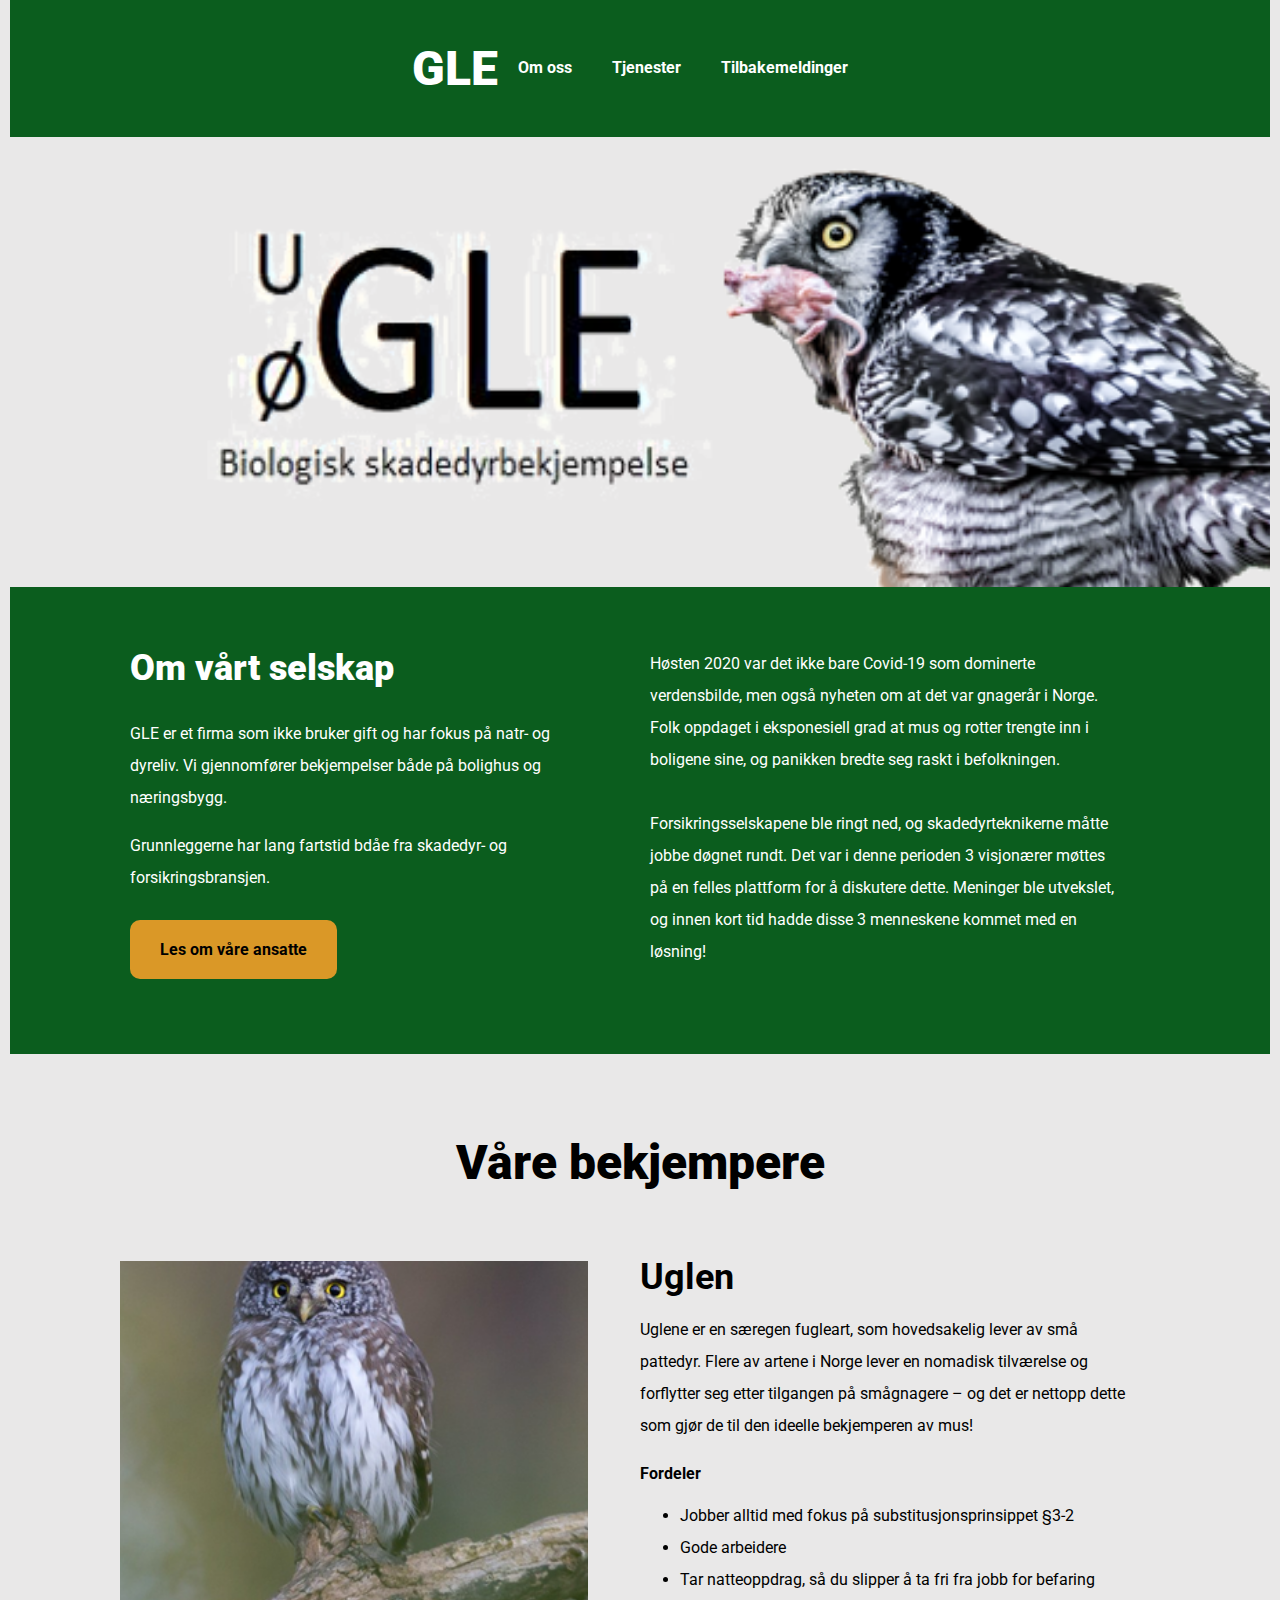
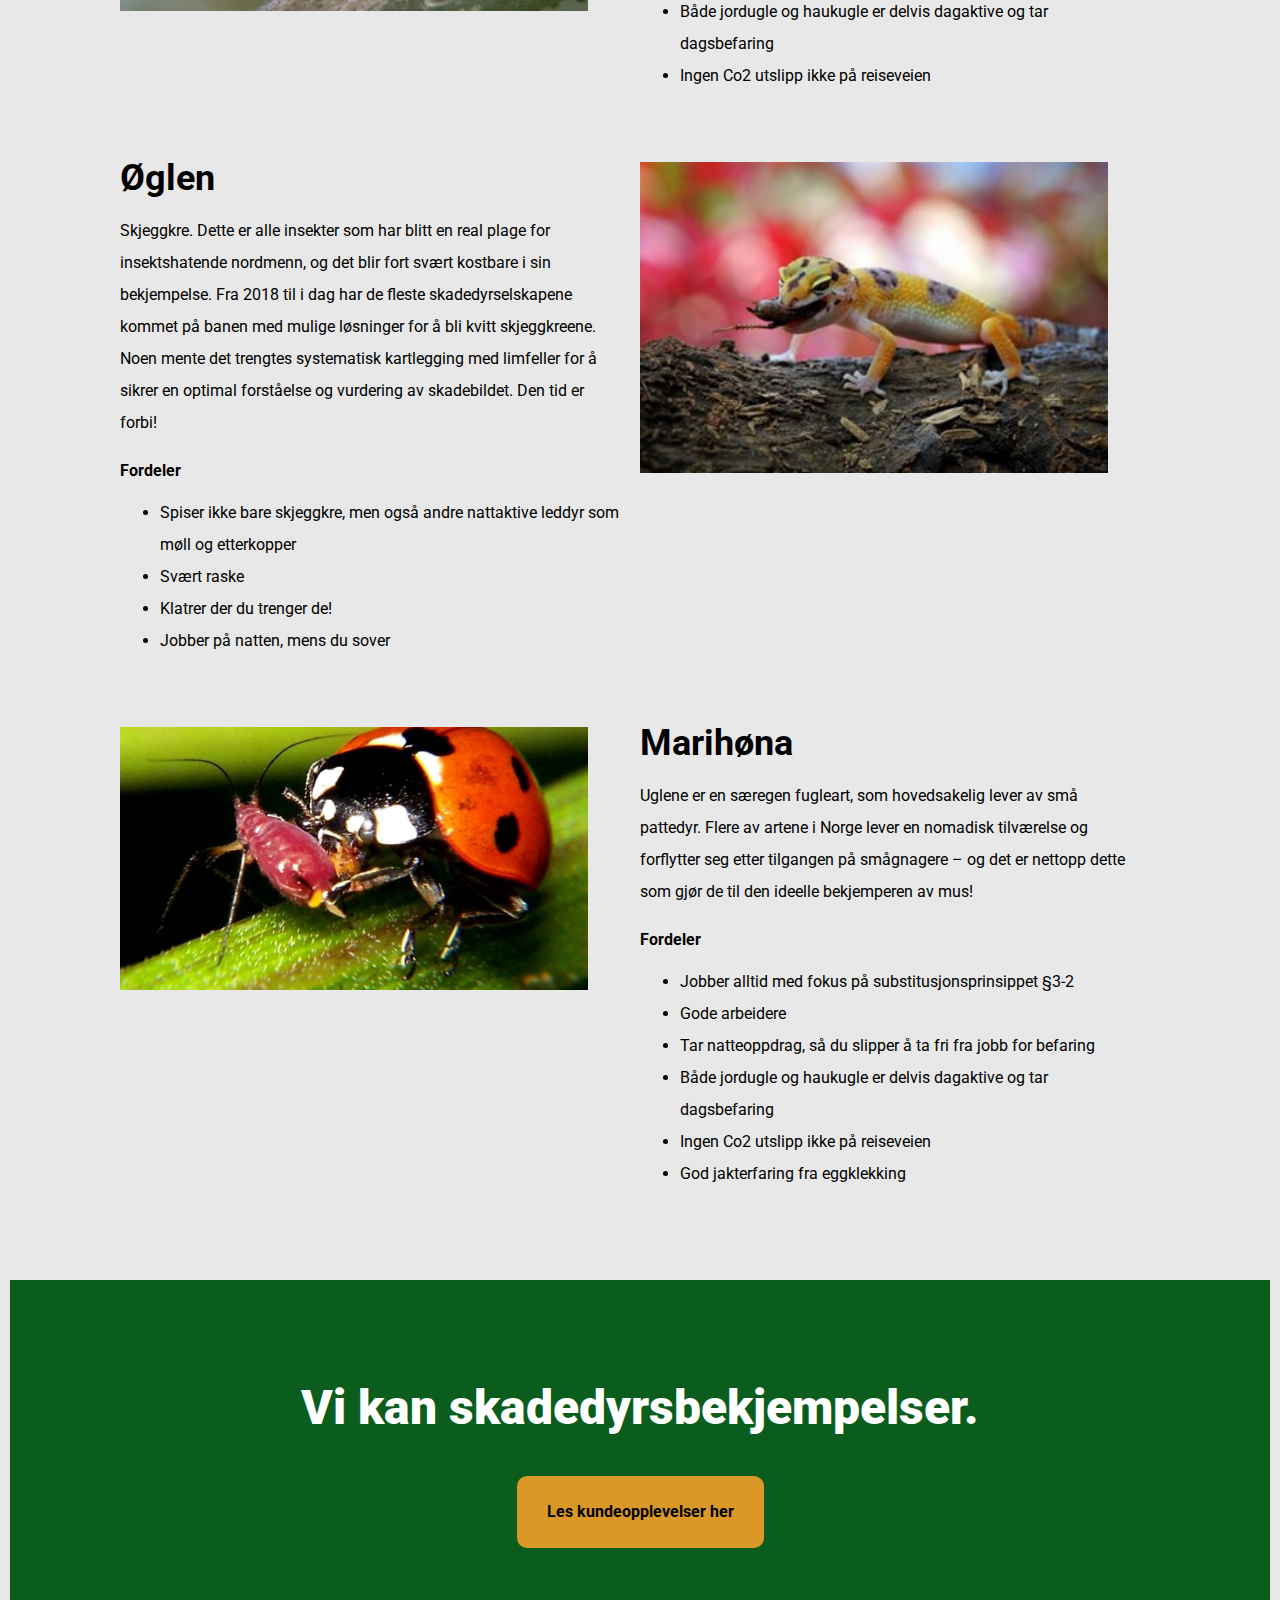
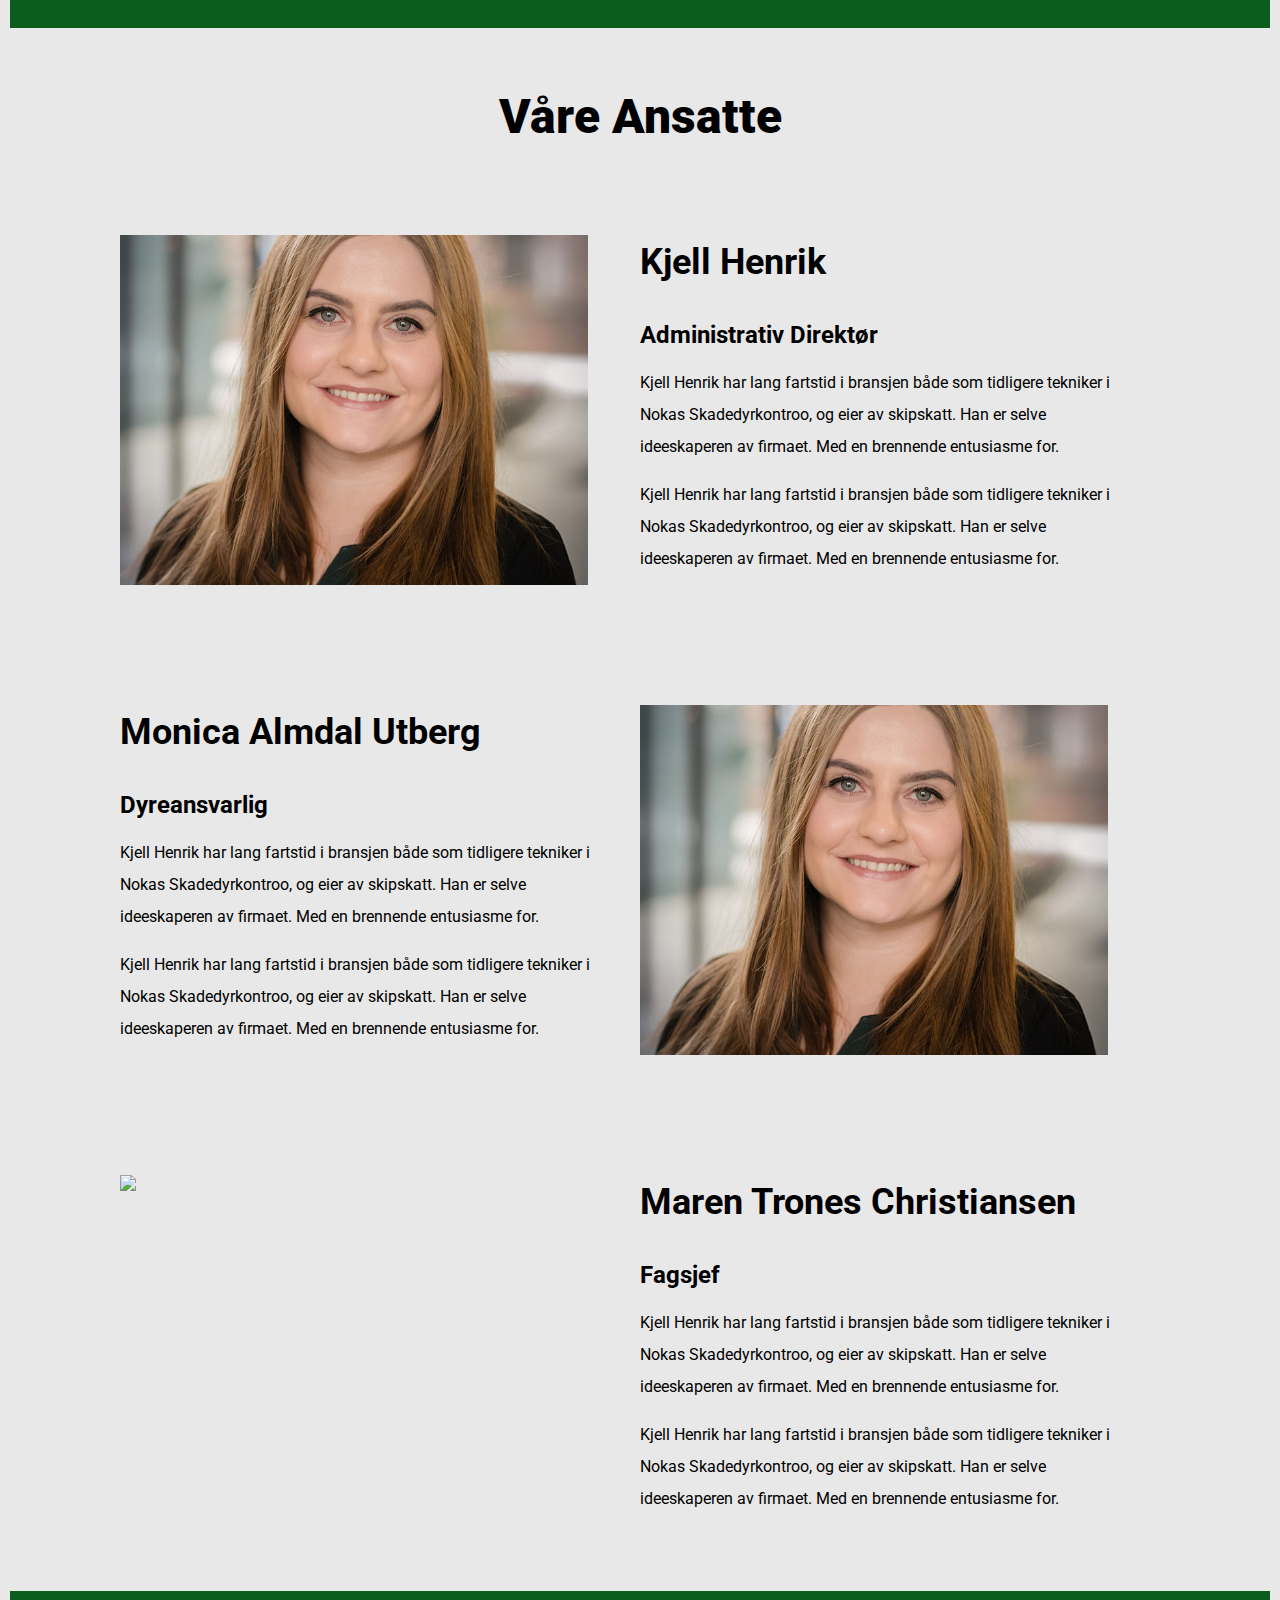
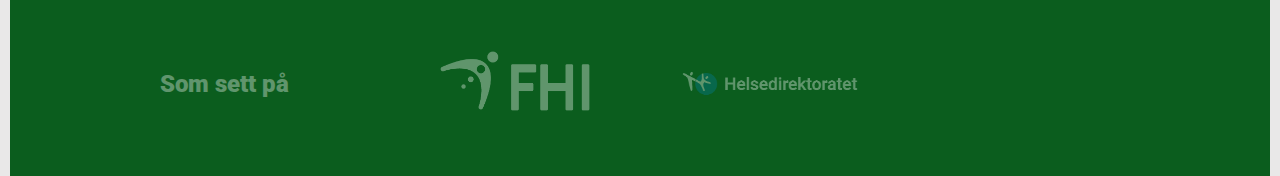
==== index.html @ a8086c76 "Initial commit" ====
<!DOCTYPE html>
<html lang="en">
  <head>
    <meta charset="UTF-8" />
    <meta name="viewport" content="width=device-width, initial-scale=1.0" />
    <link rel="preconnect" href="https://fonts.gstatic.com" />
    <link
      href="https://fonts.googleapis.com/css2?family=Roboto:wght@400;700;900&display=swap"
      rel="stylesheet"
    />
    <link rel="stylesheet" type="text/css" href="style.css" />
    <title>ØEgle</title>
  </head>
  <body>
    <!--
          =====
          navbar
          =====
      -->
    <nav>
      <div class="nav__container">
        <h2>GLE</h2>
        <div class="nav__links">
          <a href="index.html#selskapet">Om oss</a>
          <a href="index.html#bekjempere">Tjenester</a>
          <a href="tilbakemeldinger.html">Tilbakemeldinger</a>
        </div>
      </div>
    </nav>
    <main>
      <!--
          =====
          hero section
          =====
      -->
      <section id="hero"></section>
      <!--
          =====
          Om selskapet
          =====
      -->
      <section id="selskapet">
        <div class="selskapet__container">
          <div class="selskapet__left__col">
            <h2>Om vårt selskap</h2>
            <p>
              GLE er et firma som ikke bruker gift og har fokus på natr- og
              dyreliv. Vi gjennomfører bekjempelser både på bolighus og
              næringsbygg.
            </p>

            <p>
              Grunnleggerne har lang fartstid bdåe fra skadedyr- og
              forsikringsbransjen.
            </p>
            <a href="index.html#ansatte">Les om våre ansatte</a>
          </div>
          <div class="selskapet__right__col">
            <p>
              Høsten 2020 var det ikke bare Covid-19 som dominerte verdensbilde,
              men også nyheten om at det var gnagerår i Norge. Folk oppdaget i
              eksponesiell grad at mus og rotter trengte inn i boligene sine, og
              panikken bredte seg raskt i befolkningen.
            </p>
            <p>
              Forsikringsselskapene ble ringt ned, og skadedyrteknikerne måtte
              jobbe døgnet rundt. Det var i denne perioden 3 visjonærer møttes
              på en felles plattform for å diskutere dette. Meninger ble
              utvekslet, og innen kort tid hadde disse 3 menneskene kommet med
              en løsning!
            </p>
          </div>
        </div>
      </section>

      <!--
          =====
          bekjempere
          =====
      -->
      <section id="bekjempere">
        <h2>Våre bekjempere</h2>
        <!--uglen-->
        <div class="container">
          <div class="bilde bilde__left">
            <img src="images/Bilde1.png" alt="Majestetisk ugle" />
          </div>
          <div class="dyr__tekst">
            <h3>Uglen</h3>
            <p>
              Uglene er en særegen fugleart, som hovedsakelig lever av små
              pattedyr. Flere av artene i Norge lever en nomadisk tilværelse og
              forflytter seg etter tilgangen på smågnagere – og det er nettopp
              dette som gjør de til den ideelle bekjemperen av mus!
            </p>
            <h4>Fordeler</h4>
            <ul>
              <li>Jobber alltid med fokus på substitusjonsprinsippet §3-2</li>
              <li>Gode arbeidere</li>
              <li>
                Tar natteoppdrag, så du slipper å ta fri fra jobb for befaring
              </li>
              <li>
                Både jordugle og haukugle er delvis dagaktive og tar
                dagsbefaring
              </li>
              <li>Ingen Co2 utslipp ikke på reiseveien</li>
            </ul>
          </div>
        </div>

        <!--Øglen-->
        <div class="container">
          <div class="dyr__tekst">
            <h3>Øglen</h3>
            <p>
              Skjeggkre. Dette er alle insekter som har blitt en real plage for
              insektshatende nordmenn, og det blir fort svært kostbare i sin
              bekjempelse. Fra 2018 til i dag har de fleste skadedyrselskapene
              kommet på banen med mulige løsninger for å bli kvitt skjeggkreene.
              Noen mente det trengtes systematisk kartlegging med limfeller for
              å sikrer en optimal forståelse og vurdering av skadebildet. Den
              tid er forbi!
            </p>
            <h4>Fordeler</h4>
            <ul>
              <li>
                Spiser ikke bare skjeggkre, men også andre nattaktive leddyr som
                møll og etterkopper
              </li>
              <li>Svært raske</li>
              <li>Klatrer der du trenger de!</li>
              <li>Jobber på natten, mens du sover</li>
            </ul>
          </div>
          <div class="bilde">
            <img src="images/Bilde2.jpg" alt="En vakker øgle" />
          </div>
        </div>

        <!--Marihøna-->
        <div class="container">
          <div class="bilde">
            <img
              src="images/b925ae8dca65d00943fded85464ad117.jpg"
              alt="En grotesk marihøne"
            />
          </div>
          <div class="dyr__tekst">
            <h3>Marihøna</h3>
            <p>
              Uglene er en særegen fugleart, som hovedsakelig lever av små
              pattedyr. Flere av artene i Norge lever en nomadisk tilværelse og
              forflytter seg etter tilgangen på smågnagere – og det er nettopp
              dette som gjør de til den ideelle bekjemperen av mus!
            </p>
            <h4>Fordeler</h4>
            <ul>
              <li>Jobber alltid med fokus på substitusjonsprinsippet §3-2</li>
              <li>Gode arbeidere</li>
              <li>
                Tar natteoppdrag, så du slipper å ta fri fra jobb for befaring
              </li>
              <li>
                Både jordugle og haukugle er delvis dagaktive og tar
                dagsbefaring
              </li>
              <li>Ingen Co2 utslipp ikke på reiseveien</li>
              <li>God jakterfaring fra eggklekking</li>
            </ul>
          </div>
        </div>
      </section>

      <!--Kundeopplevelser CTA-->

      <section id="CTA">
        <div class="CTA__content">
          <h2>Vi kan skadedyrsbekjempelser.</h2>
          <a href="">Les kundeopplevelser her</a>
        </div>
      </section>

      <!--Ansatte-->

      <!--Kjell Henrik-->
      <section id="ansatte">
        <h2 class="">Våre Ansatte</h2>
        <div class="container">
          <div class="bilde">
            <img src="images/Monica_Hussopp_portrett_034_20180205.jpg" alt"Ikke
            et bilde av Henrik">
          </div>
          <div class="ansatte__tekst">
            <h3>Kjell Henrik</h3>
            <h4>Administrativ Direktør</h4>
            <p>
              Kjell Henrik har lang fartstid i bransjen både som tidligere
              tekniker i Nokas Skadedyrkontroo, og eier av skipskatt. Han er
              selve ideeskaperen av firmaet. Med en brennende entusiasme for.
            </p>
            <p>
              Kjell Henrik har lang fartstid i bransjen både som tidligere
              tekniker i Nokas Skadedyrkontroo, og eier av skipskatt. Han er
              selve ideeskaperen av firmaet. Med en brennende entusiasme for.
            </p>
          </div>
        </div>

        <!--Monica-->
        <div class="container">
          <div class="ansatte__tekst">
            <h3>Monica Almdal Utberg</h3>
            <h4>Dyreansvarlig</h4>
            <p>
              Kjell Henrik har lang fartstid i bransjen både som tidligere
              tekniker i Nokas Skadedyrkontroo, og eier av skipskatt. Han er
              selve ideeskaperen av firmaet. Med en brennende entusiasme for.
            </p>
            <p>
              Kjell Henrik har lang fartstid i bransjen både som tidligere
              tekniker i Nokas Skadedyrkontroo, og eier av skipskatt. Han er
              selve ideeskaperen av firmaet. Med en brennende entusiasme for.
            </p>
          </div>
          <div class="bilde">
            <img src="images/Monica_Hussopp_portrett_034_20180205.jpg"
            alt"Monica Aldal Utberg portrettbilde">
          </div>
        </div>

        <!--Maren-->
        <div class="container">
          <div class="bilde">
            <img src="images/DSC06448.JPG" alt"En vakker ung dame">
          </div>
          <div class="ansatte__tekst">
            <h3>Maren Trones Christiansen</h3>
            <h4>Fagsjef</h4>
            <p>
              Kjell Henrik har lang fartstid i bransjen både som tidligere
              tekniker i Nokas Skadedyrkontroo, og eier av skipskatt. Han er
              selve ideeskaperen av firmaet. Med en brennende entusiasme for.
            </p>
            <p>
              Kjell Henrik har lang fartstid i bransjen både som tidligere
              tekniker i Nokas Skadedyrkontroo, og eier av skipskatt. Han er
              selve ideeskaperen av firmaet. Med en brennende entusiasme for.
            </p>
          </div>
        </div>
      </section>

      <!--Som sett på section--->

      <section id="sett">
        <div class="sett__content">
          <p>Som sett på</p>
          <img src="images/fhi-white.png" alt="Hvit FHI logo" />
          <img
            src="images/helsedir-white.png"
            alt="Hvit Helsedirektoratet logo"
          />
        </div>
      </section>
    </main>
  </body>
</html>
---- style.css ----
@charset "UTF-8";
.container {
  display: -webkit-box;
  display: -ms-flexbox;
  display: flex;
}

.selskapet__left__col, .selskapet__right__col {
  -webkit-box-flex: 1;
      -ms-flex: 1;
          flex: 1;
}

.CTA__content, .selskapet__container, #bekjempere, #ansatte {
  max-width: 1040px;
  margin: 0 auto;
}

h2 {
  font-size: 4.8rem;
  font-weight: 900;
}

h3 {
  font-size: 3.6rem;
}

p, a, li, h4 {
  font-size: 1.6rem;
  line-height: 3.2rem;
}

h4 {
  font-weight: 700;
  margin: 0;
}

html {
  -webkit-box-sizing: border-box;
          box-sizing: border-box;
  font-size: 10px;
}

*, *:before, *:after {
  -webkit-box-sizing: inherit;
          box-sizing: inherit;
}

body {
  font-family: 'Roboto', sans-serif;
  margin: 0;
  padding: 0;
  background: #E9E8E8;
  padding: 0 1rem;
}

nav {
  background: #0B5D1E;
  display: -webkit-box;
  display: -ms-flexbox;
  display: flex;
}

.nav__container {
  display: -webkit-box;
  display: -ms-flexbox;
  display: flex;
  max-width: 1040px;
  margin: 0 auto;
}

.nav__container h2 {
  color: white;
}

.nav__links {
  display: -webkit-box;
  display: -ms-flexbox;
  display: flex;
  -webkit-box-align: center;
      -ms-flex-align: center;
          align-items: center;
  margin-left: auto;
}

.nav__links a {
  text-decoration: none;
  color: white;
  font-weight: 700;
  padding: 1rem 2rem;
  border-radius: 10px;
}

.nav__links a:hover, .nav__links a:focus {
  background-color: #DA9827;
  color: black;
  -webkit-transition: 0.3s;
  transition: 0.3s;
}

.ansatte__tekst {
  -webkit-box-flex: 1;
      -ms-flex: 1;
          flex: 1;
}

.ansatte__tekst h4 {
  font-size: 2.4rem;
}

.bilde img {
  max-height: 350px;
  widt: auto;
  -o-object-fit: contain;
     object-fit: contain;
}

#CTA {
  background: #0B5D1E;
  padding: 6rem 0 8rem;
}

.CTA__content {
  display: -webkit-box;
  display: -ms-flexbox;
  display: flex;
  -webkit-box-orient: vertical;
  -webkit-box-direction: normal;
      -ms-flex-direction: column;
          flex-direction: column;
  -webkit-box-align: center;
      -ms-flex-align: center;
          align-items: center;
}

.CTA__content h2 {
  color: white;
  text-align: center;
}

#sett {
  background: #0B5D1E;
  padding: 4rem 0;
}

.sett__content {
  display: -webkit-box;
  display: -ms-flexbox;
  display: flex;
  -webkit-box-pack: start;
      -ms-flex-pack: start;
          justify-content: flex-start;
  max-width: 1040px;
  margin: 0 auto;
}

.sett__content p {
  color: white;
  font-size: 2.4rem;
  font-weight: 900;
  display: -webkit-box;
  display: -ms-flexbox;
  display: flex;
  -webkit-box-pack: start;
      -ms-flex-pack: start;
          justify-content: flex-start;
  -webkit-box-align: center;
      -ms-flex-align: center;
          align-items: center;
}

.sett__content p, .sett__content img {
  height: auto;
  width: 200px;
  margin: 0 4rem;
  opacity: 0.35;
}

.sett__content img:nth-child(2) {
  height: 60px;
  width: auto;
  margin-top: 2rem;
}

#tilbakemeldinger {
  max-width: 1040px;
  margin: 0 auto;
}

#tilbakemeldinger h1 {
  font-size: 4.8rem;
  font-weight: 900;
  text-align: center;
}

.beholder {
  display: -webkit-box;
  display: -ms-flexbox;
  display: flex;
  -webkit-box-orient: vertical;
  -webkit-box-direction: normal;
      -ms-flex-direction: column;
          flex-direction: column;
}

.beholder img {
  width: 100%;
  height: auto;
}

.beholder span {
  color: #DA9827;
  font-style: italic;
  font-weight: 700;
}

.beholder p {
  font-size: 3.6rem;
  margin: 2rem 0 6rem;
  line-height: 4.8rem;
}

#hero {
  background-image: url("images/øgle.png");
  background-repeat: no-repeat;
  background-size: 1400px;
  background-position-y: -60px;
  background-position-x: 150px;
  height: 50vh;
}

main a {
  color: black;
  text-decoration: none;
  padding: 2rem 3rem;
  border-radius: 10px;
  font-weight: 700;
  background: #DA9827;
}

main a:hover, main a:focuswhite {
  background-color: white;
  -webkit-transition: 0.3s;
  transition: 0.3s;
}

#bekjempere {
  margin: 8rem auto;
}

#bekjempere h2 {
  margin: 0 0 4rem;
}

.container {
  margin: 1rem 0 3rem;
}

.bilde, .dyr__tekst {
  display: -webkit-box;
  display: -ms-flexbox;
  display: flex;
  -webkit-box-orient: vertical;
  -webkit-box-direction: normal;
      -ms-flex-direction: column;
          flex-direction: column;
  width: 50%;
  -webkit-box-pack: start;
      -ms-flex-pack: start;
          justify-content: flex-start;
  -webkit-box-align: start;
      -ms-flex-align: start;
          align-items: flex-start;
  margin: 3rem 0;
}

.dyr__tekst {
  display: -webkit-box;
  display: -ms-flexbox;
  display: flex;
  -webkit-box-align: start;
      -ms-flex-align: start;
          align-items: flex-start;
  margin: 0;
}

.dyr__tekst p, .dyr__tekst li {
  padding: 0 2rem 0 0;
}

.dyr__tekst h3 {
  padding: 0;
  margin: 2.5rem 0 0;
}

.bilde {
  -webkit-box-align: start;
      -ms-flex-align: start;
          align-items: flex-start;
}

.bilde img {
  width: 90%;
  -o-object-fit: cover;
     object-fit: cover;
}

#selskapet {
  background: #0B5D1E;
  padding: 2rem 0;
}

#selskapet h2, #selskapet p {
  color: white;
}

#selskapet a {
  margin: 2rem 0;
}

#selskapet p {
  padding: 0 4rem 0 0;
}

.selskapet__container {
  display: -webkit-box;
  display: -ms-flexbox;
  display: flex;
  padding: 1rem 0 5rem;
}

.selskapet__left__col {
  padding: 0 1rem;
}

.selskapet__left__col p:nth-child(3) {
  margin: 0 0 4rem;
}

.selskapet__left__col h2 {
  font-size: 3.6rem;
}

.selskapet__right__col {
  display: -webkit-box;
  display: -ms-flexbox;
  display: flex;
  -webkit-box-orient: vertical;
  -webkit-box-direction: normal;
      -ms-flex-direction: column;
          flex-direction: column;
  -webkit-box-pack: center;
      -ms-flex-pack: center;
          justify-content: center;
  margin: 1.5rem 0 0;
}

#bekjempere h2 {
  text-align: center;
}

#ansatte {
  margin: 6rem auto;
}

#ansatte h2 {
  text-align: center;
}

#ansatte .container {
  margin: 6rem 0;
}

.ansatte__tekst p {
  padding: 0 3rem 0 0;
}
/*# sourceMappingURL=style.css.map */
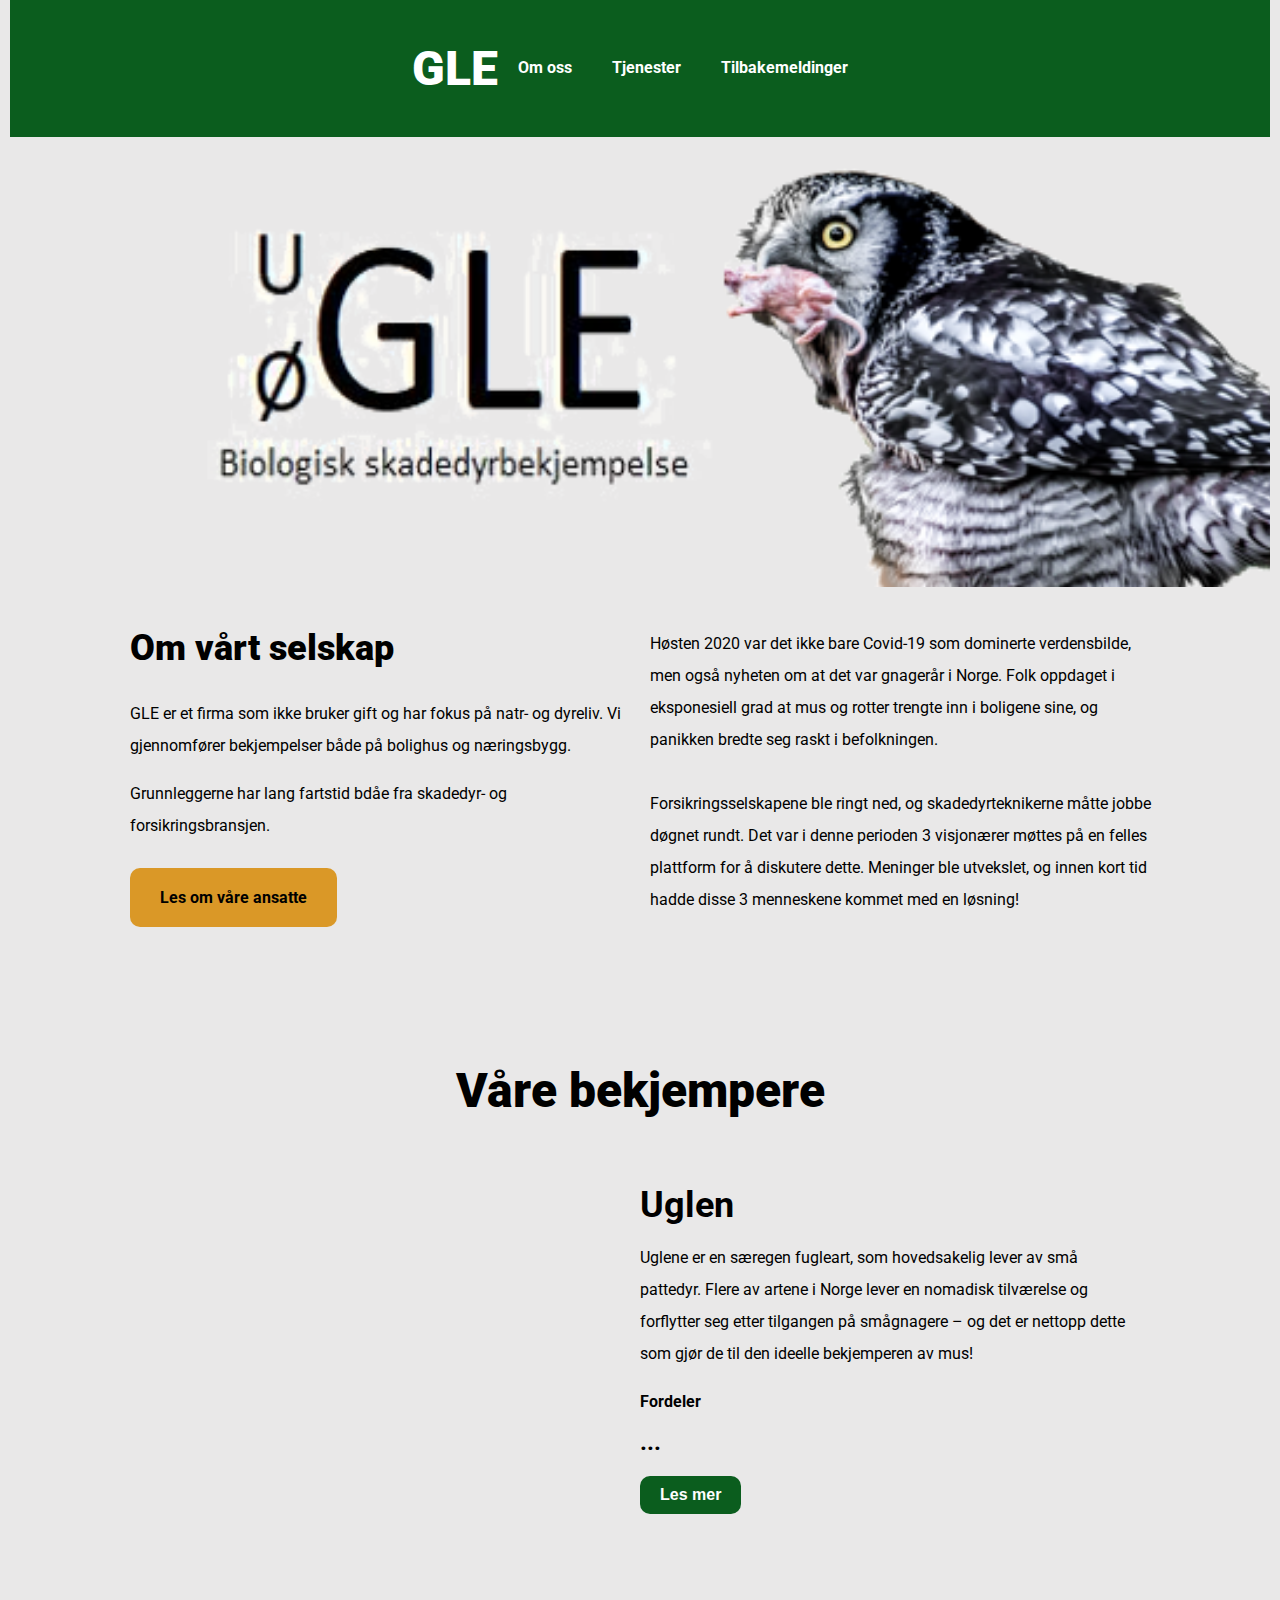
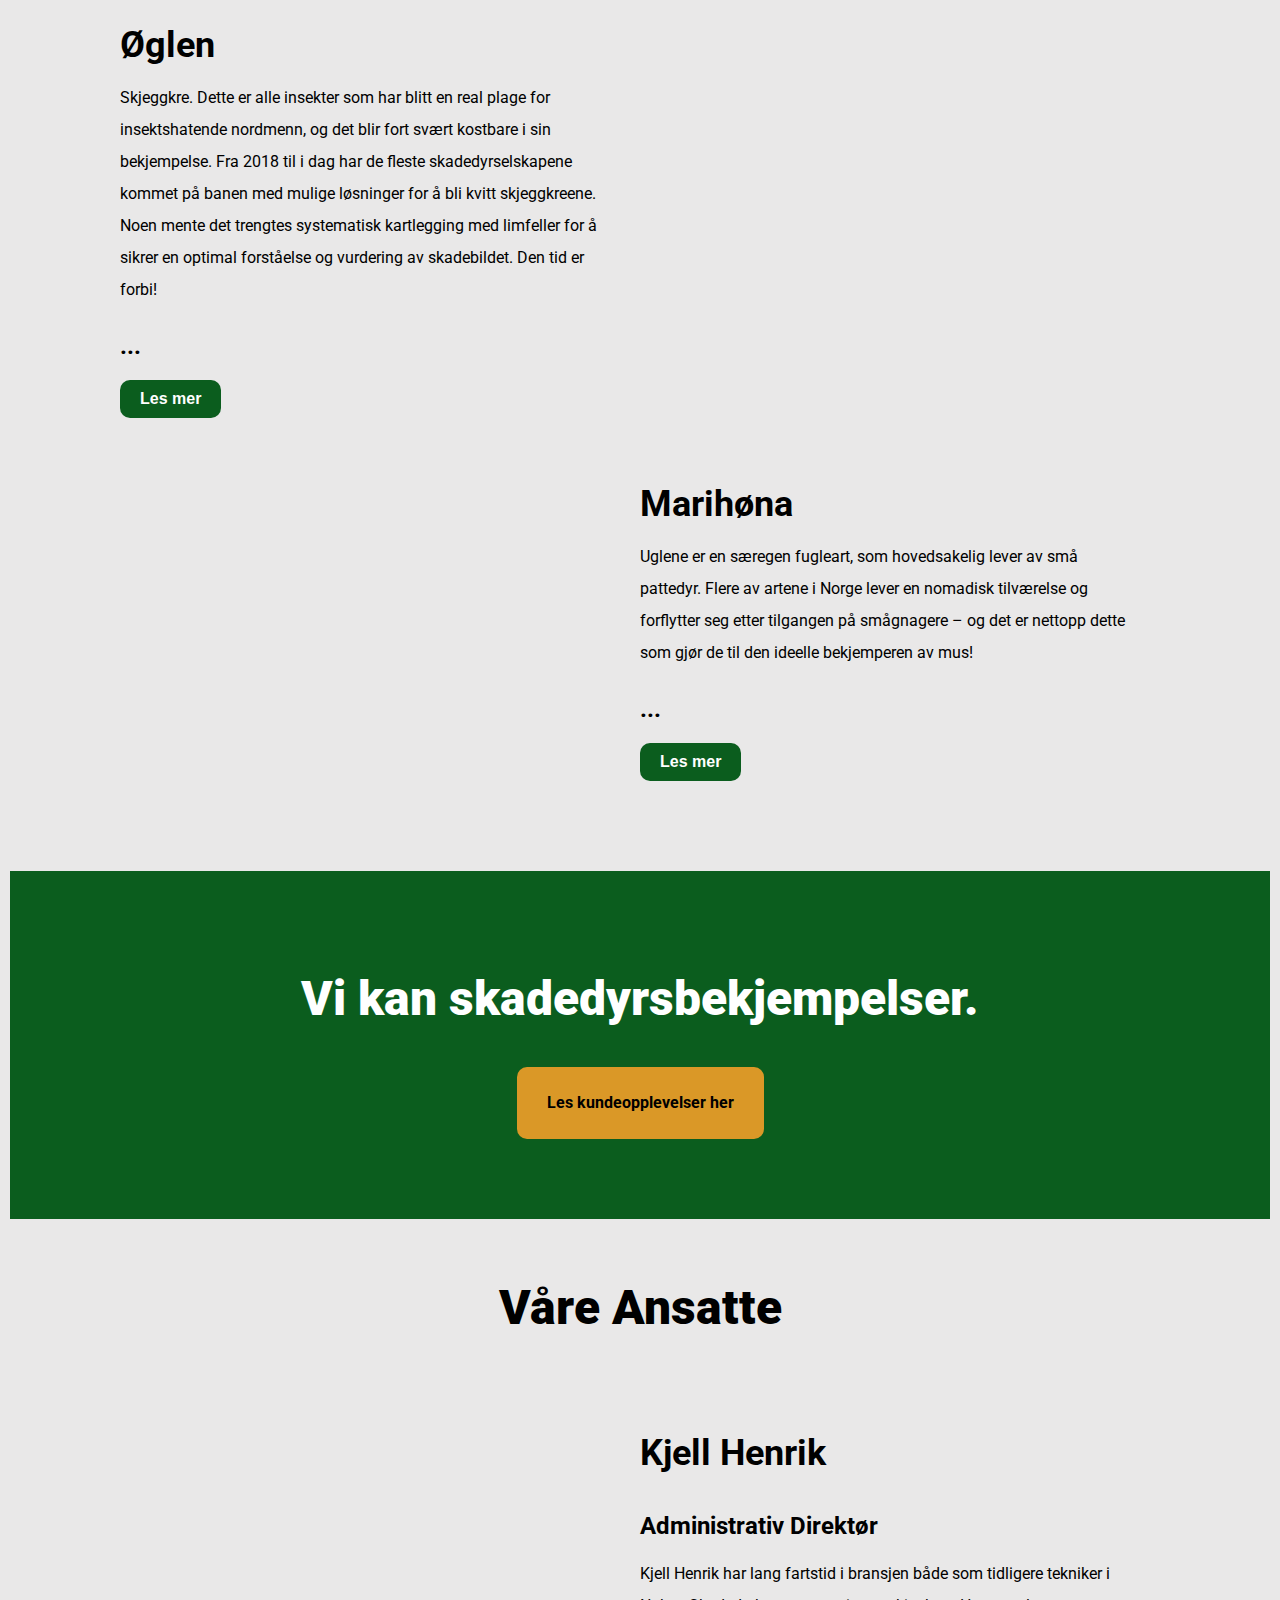
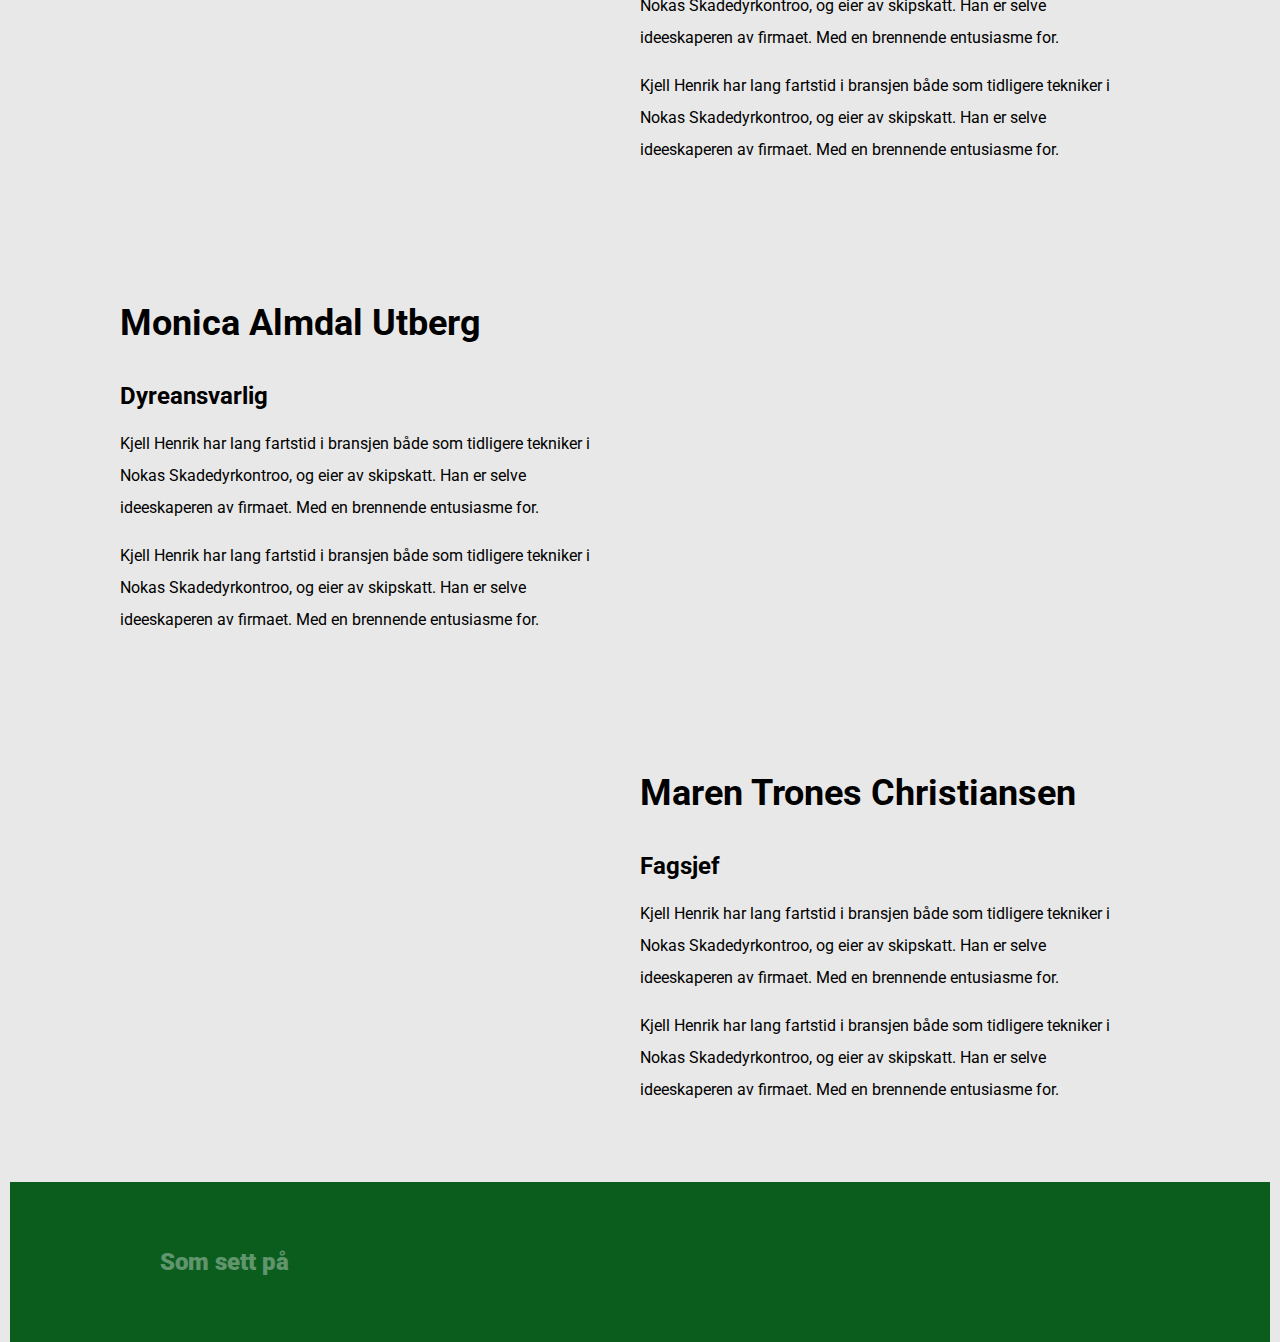
==== commit 43683b43: "Lagt til animasjoner til bilder når man scroller ned med Interaction Observer" ====
--- a/index.html
+++ b/index.html
@@ -9,6 +9,8 @@
       rel="stylesheet"
     />
     <link rel="stylesheet" type="text/css" href="style.css" />
+    <script type="text/javascript" src="app.js"></script>
+    <script src="intersection-observer.js" defer></script>
     <title>ØEgle</title>
   </head>
   <body>
@@ -39,9 +41,9 @@
           Om selskapet
           =====
       -->
-      <section id="selskapet">
+      <section class="selskapet">
         <div class="selskapet__container">
-          <div class="selskapet__left__col">
+          <div class="selskapet__left__col fade-in">
             <h2>Om vårt selskap</h2>
             <p>
               GLE er et firma som ikke bruker gift og har fokus på natr- og
@@ -55,7 +57,7 @@
             </p>
             <a href="index.html#ansatte">Les om våre ansatte</a>
           </div>
-          <div class="selskapet__right__col">
+          <div class="selskapet__right__col fade-in">
             <p>
               Høsten 2020 var det ikke bare Covid-19 som dominerte verdensbilde,
               men også nyheten om at det var gnagerår i Norge. Folk oppdaget i
@@ -83,9 +85,13 @@
         <!--uglen-->
         <div class="container">
           <div class="bilde bilde__left">
-            <img src="images/Bilde1.png" alt="Majestetisk ugle" />
-          </div>
-          <div class="dyr__tekst">
+            <img
+              src="images/Bilde1.png"
+              class="fade-in left slide"
+              alt="Majestetisk ugle"
+            />
+          </div>
+          <div class="dyr__tekst dyr__tekst--hover">
             <h3>Uglen</h3>
             <p>
               Uglene er en særegen fugleart, som hovedsakelig lever av små
@@ -94,18 +100,26 @@
               dette som gjør de til den ideelle bekjemperen av mus!
             </p>
             <h4>Fordeler</h4>
-            <ul>
-              <li>Jobber alltid med fokus på substitusjonsprinsippet §3-2</li>
-              <li>Gode arbeidere</li>
-              <li>
-                Tar natteoppdrag, så du slipper å ta fri fra jobb for befaring
-              </li>
-              <li>
-                Både jordugle og haukugle er delvis dagaktive og tar
-                dagsbefaring
-              </li>
-              <li>Ingen Co2 utslipp ikke på reiseveien</li>
-            </ul>
+            <span class="dyr__tekst__dots">...</span>
+            <span class="dyr__tekst__more">
+              <ul>
+                <li>Jobber alltid med fokus på substitusjonsprinsippet §3-2</li>
+                <li>Gode arbeidere</li>
+
+                <li>
+                  Tar natteoppdrag, så du slipper å ta fri fra jobb for befaring
+                </li>
+
+                <li>
+                  Både jordugle og haukugle er delvis dagaktive og tar
+                  dagsbefaring
+                </li>
+                <li>Ingen Co2 utslipp ikke på reiseveien</li>
+              </ul>
+            </span>
+            <button class="dyr__tekst__read" type="button" onclick="read()">
+              Les mer
+            </button>
           </div>
         </div>
 
@@ -122,26 +136,37 @@
               å sikrer en optimal forståelse og vurdering av skadebildet. Den
               tid er forbi!
             </p>
-            <h4>Fordeler</h4>
-            <ul>
-              <li>
-                Spiser ikke bare skjeggkre, men også andre nattaktive leddyr som
-                møll og etterkopper
-              </li>
-              <li>Svært raske</li>
-              <li>Klatrer der du trenger de!</li>
-              <li>Jobber på natten, mens du sover</li>
-            </ul>
-          </div>
-          <div class="bilde">
-            <img src="images/Bilde2.jpg" alt="En vakker øgle" />
+            <span class="dyr__tekst__dots">...</span>
+            <span class="dyr__tekst__more">
+              <h4>Fordeler</h4>
+              <ul>
+                <li>
+                  Spiser ikke bare skjeggkre, men også andre nattaktive leddyr
+                  som møll og etterkopper
+                </li>
+                <li>Svært raske</li>
+                <li>Klatrer der du trenger de!</li>
+                <li>Jobber på natten, mens du sover</li>
+              </ul>
+            </span>
+            <button class="dyr__tekst__read" type="button" onclick="readTo()">
+              Les mer
+            </button>
+          </div>
+          <div class="bilde bilde__right">
+            <img
+              class="fade-in right"
+              src="images/Bilde2.jpg"
+              alt="En vakker øgle"
+            />
           </div>
         </div>
 
         <!--Marihøna-->
         <div class="container">
-          <div class="bilde">
-            <img
+          <div class="bilde bilde__left">
+            <img
+              class="fade-in left"
               src="images/b925ae8dca65d00943fded85464ad117.jpg"
               alt="En grotesk marihøne"
             />
@@ -154,20 +179,26 @@
               forflytter seg etter tilgangen på smågnagere – og det er nettopp
               dette som gjør de til den ideelle bekjemperen av mus!
             </p>
-            <h4>Fordeler</h4>
-            <ul>
-              <li>Jobber alltid med fokus på substitusjonsprinsippet §3-2</li>
-              <li>Gode arbeidere</li>
-              <li>
-                Tar natteoppdrag, så du slipper å ta fri fra jobb for befaring
-              </li>
-              <li>
-                Både jordugle og haukugle er delvis dagaktive og tar
-                dagsbefaring
-              </li>
-              <li>Ingen Co2 utslipp ikke på reiseveien</li>
-              <li>God jakterfaring fra eggklekking</li>
-            </ul>
+            <span class="dyr__tekst__dots">...</span>
+            <span class="dyr__tekst__more">
+              <h4>Fordeler</h4>
+              <ul>
+                <li>Jobber alltid med fokus på substitusjonsprinsippet §3-2</li>
+                <li>Gode arbeidere</li>
+                <li>
+                  Tar natteoppdrag, så du slipper å ta fri fra jobb for befaring
+                </li>
+                <li>
+                  Både jordugle og haukugle er delvis dagaktive og tar
+                  dagsbefaring
+                </li>
+                <li>Ingen Co2 utslipp ikke på reiseveien</li>
+                <li>God jakterfaring fra eggklekking</li>
+              </ul>
+            </span>
+            <button class="dyr__tekst__read" type="button" onclick="readTre()">
+              Les mer
+            </button>
           </div>
         </div>
       </section>
@@ -187,9 +218,12 @@
       <section id="ansatte">
         <h2 class="">Våre Ansatte</h2>
         <div class="container">
-          <div class="bilde">
-            <img src="images/Monica_Hussopp_portrett_034_20180205.jpg" alt"Ikke
-            et bilde av Henrik">
+          <div class="bilde bilde__left">
+            <img
+              class="fade-in left"
+              src="images/Monica_Hussopp_portrett_034_20180205.jpg"
+              alt="Ikke et bilde av Henrik"
+            />
           </div>
           <div class="ansatte__tekst">
             <h3>Kjell Henrik</h3>
@@ -223,16 +257,23 @@
               selve ideeskaperen av firmaet. Med en brennende entusiasme for.
             </p>
           </div>
-          <div class="bilde">
-            <img src="images/Monica_Hussopp_portrett_034_20180205.jpg"
-            alt"Monica Aldal Utberg portrettbilde">
+          <div class="bilde bilde__right">
+            <img
+              class="fade-in right"
+              src="images/Monica_Hussopp_portrett_034_20180205.jpg"
+              alt="Monica Aldal Utberg portrettbilde"
+            />
           </div>
         </div>
 
         <!--Maren-->
         <div class="container">
-          <div class="bilde">
-            <img src="images/DSC06448.JPG" alt"En vakker ung dame">
+          <div class="bilde bilde__left">
+            <img
+              class="fade-in left slide-in"
+              src="images/DSC06448.JPG"
+              alt="En vakker ung dame"
+            />
           </div>
           <div class="ansatte__tekst">
             <h3>Maren Trones Christiansen</h3>
@@ -256,8 +297,9 @@
       <section id="sett">
         <div class="sett__content">
           <p>Som sett på</p>
-          <img src="images/fhi-white.png" alt="Hvit FHI logo" />
+          <img loading="lazy" src="images/fhi-white.png" alt="Hvit FHI logo" />
           <img
+            loading="lazy"
             src="images/helsedir-white.png"
             alt="Hvit Helsedirektoratet logo"
           />
--- a/style.css
+++ b/style.css
@@ -284,6 +284,36 @@
   margin: 0;
 }
 
+.dyr__tekst__more {
+  display: none;
+}
+
+.dyr__tekst__read {
+  background: #0B5D1E;
+  border: none;
+  font-weight: 900;
+  padding: 1rem 2rem;
+  margin: 1rem 0;
+  font-size: 1.6rem;
+  color: white;
+  border-radius: 10px;
+  -webkit-animation-name: slide;
+          animation-name: slide;
+}
+
+.dyr__tekst__read:hover {
+  background: #DA9827;
+  -webkit-transition: 0.3s ease-out;
+  transition: 0.3s ease-out;
+  cursor: pointer;
+}
+
+.dyr__tekst__dots {
+  font-size: 2.4rem;
+  font-weight: 700;
+  margin: 1rem 0;
+}
+
 .dyr__tekst p, .dyr__tekst li {
   padding: 0 2rem 0 0;
 }
@@ -303,6 +333,30 @@
   width: 90%;
   -o-object-fit: cover;
      object-fit: cover;
+}
+
+.left {
+  -webkit-transform: translateX(-5%);
+          transform: translateX(-5%);
+}
+
+.right {
+  -webkit-transform: translateX(5%);
+          transform: translateX(5%);
+}
+
+.left, .right {
+  -webkit-transition: opacity 0.4s ease-in, -webkit-transform 0.2s ease-in;
+  transition: opacity 0.4s ease-in, -webkit-transform 0.2s ease-in;
+  transition: opacity 0.4s ease-in, transform 0.2s ease-in;
+  transition: opacity 0.4s ease-in, transform 0.2s ease-in, -webkit-transform 0.2s ease-in;
+  opacity: 0;
+}
+
+.left.appear, .right.appear {
+  -webkit-transform: translateX(0%);
+          transform: translateX(0%);
+  opacity: 1;
 }
 
 #selskapet {
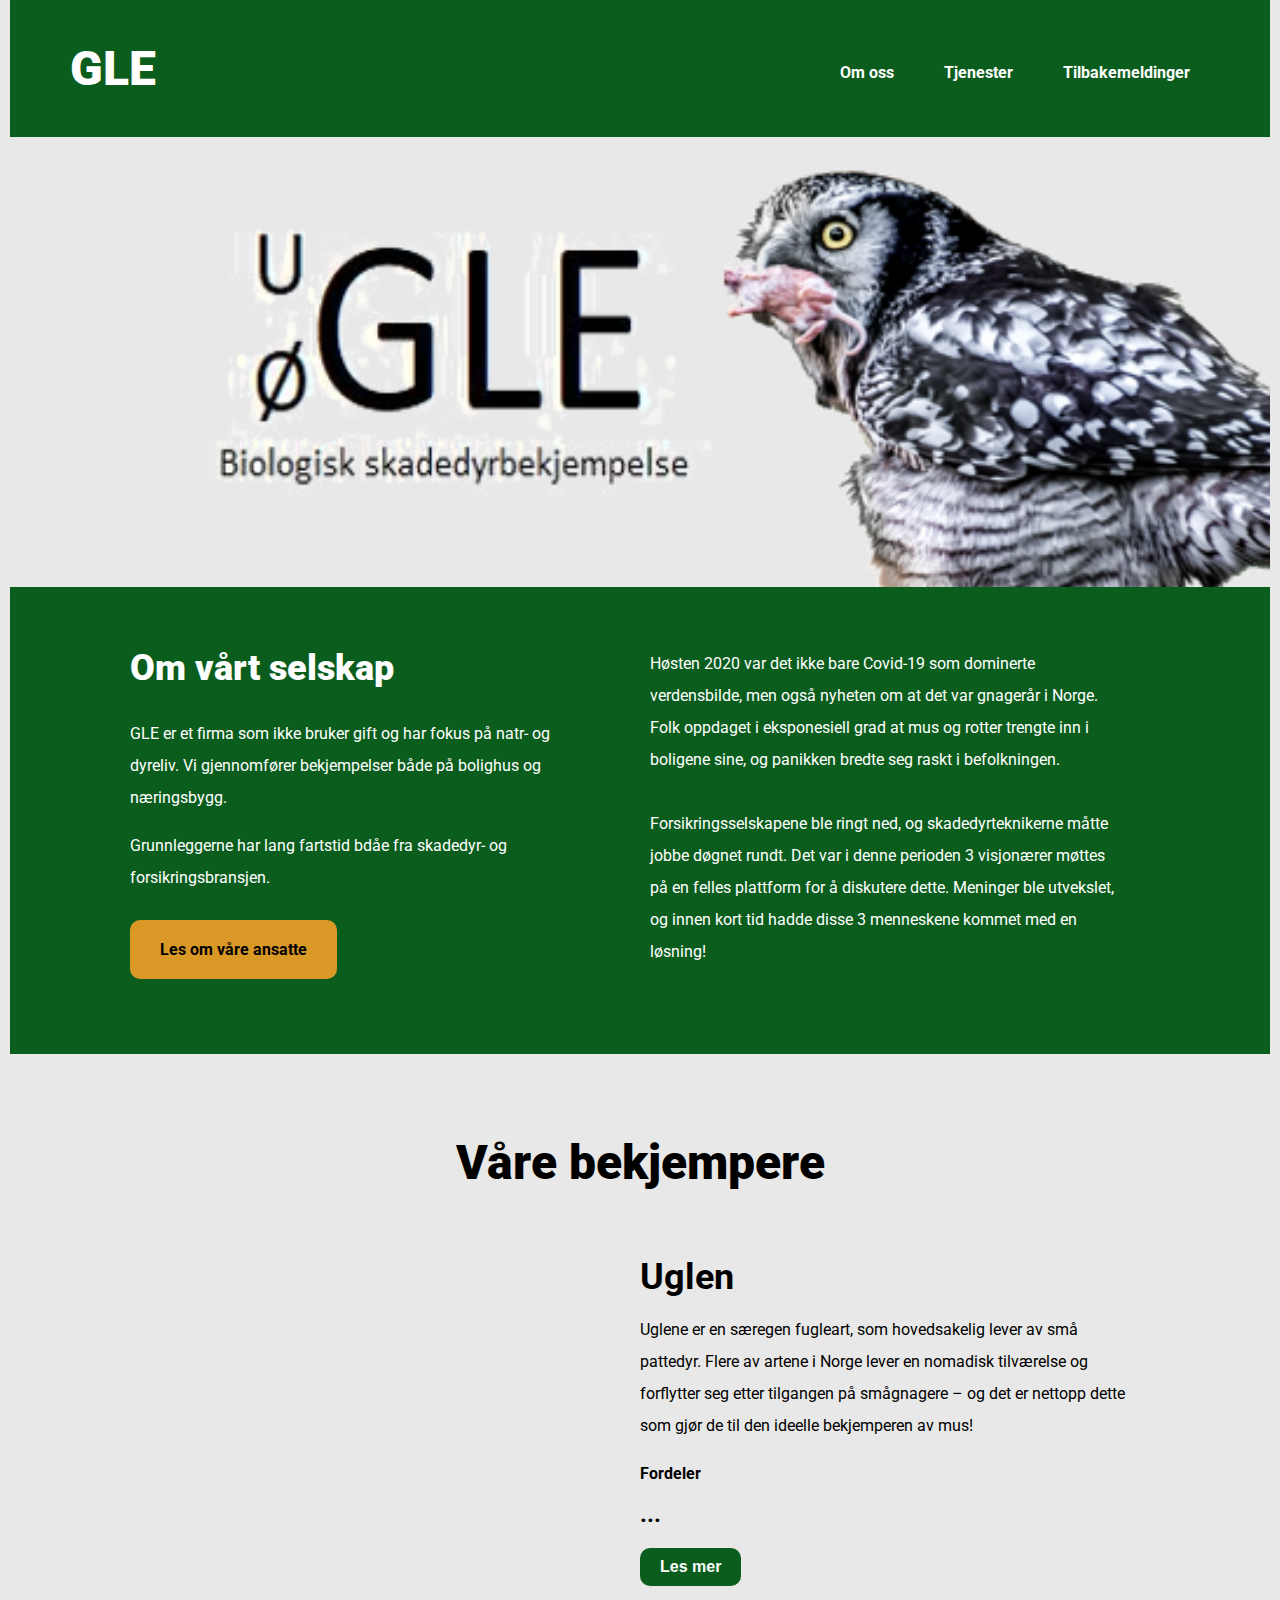
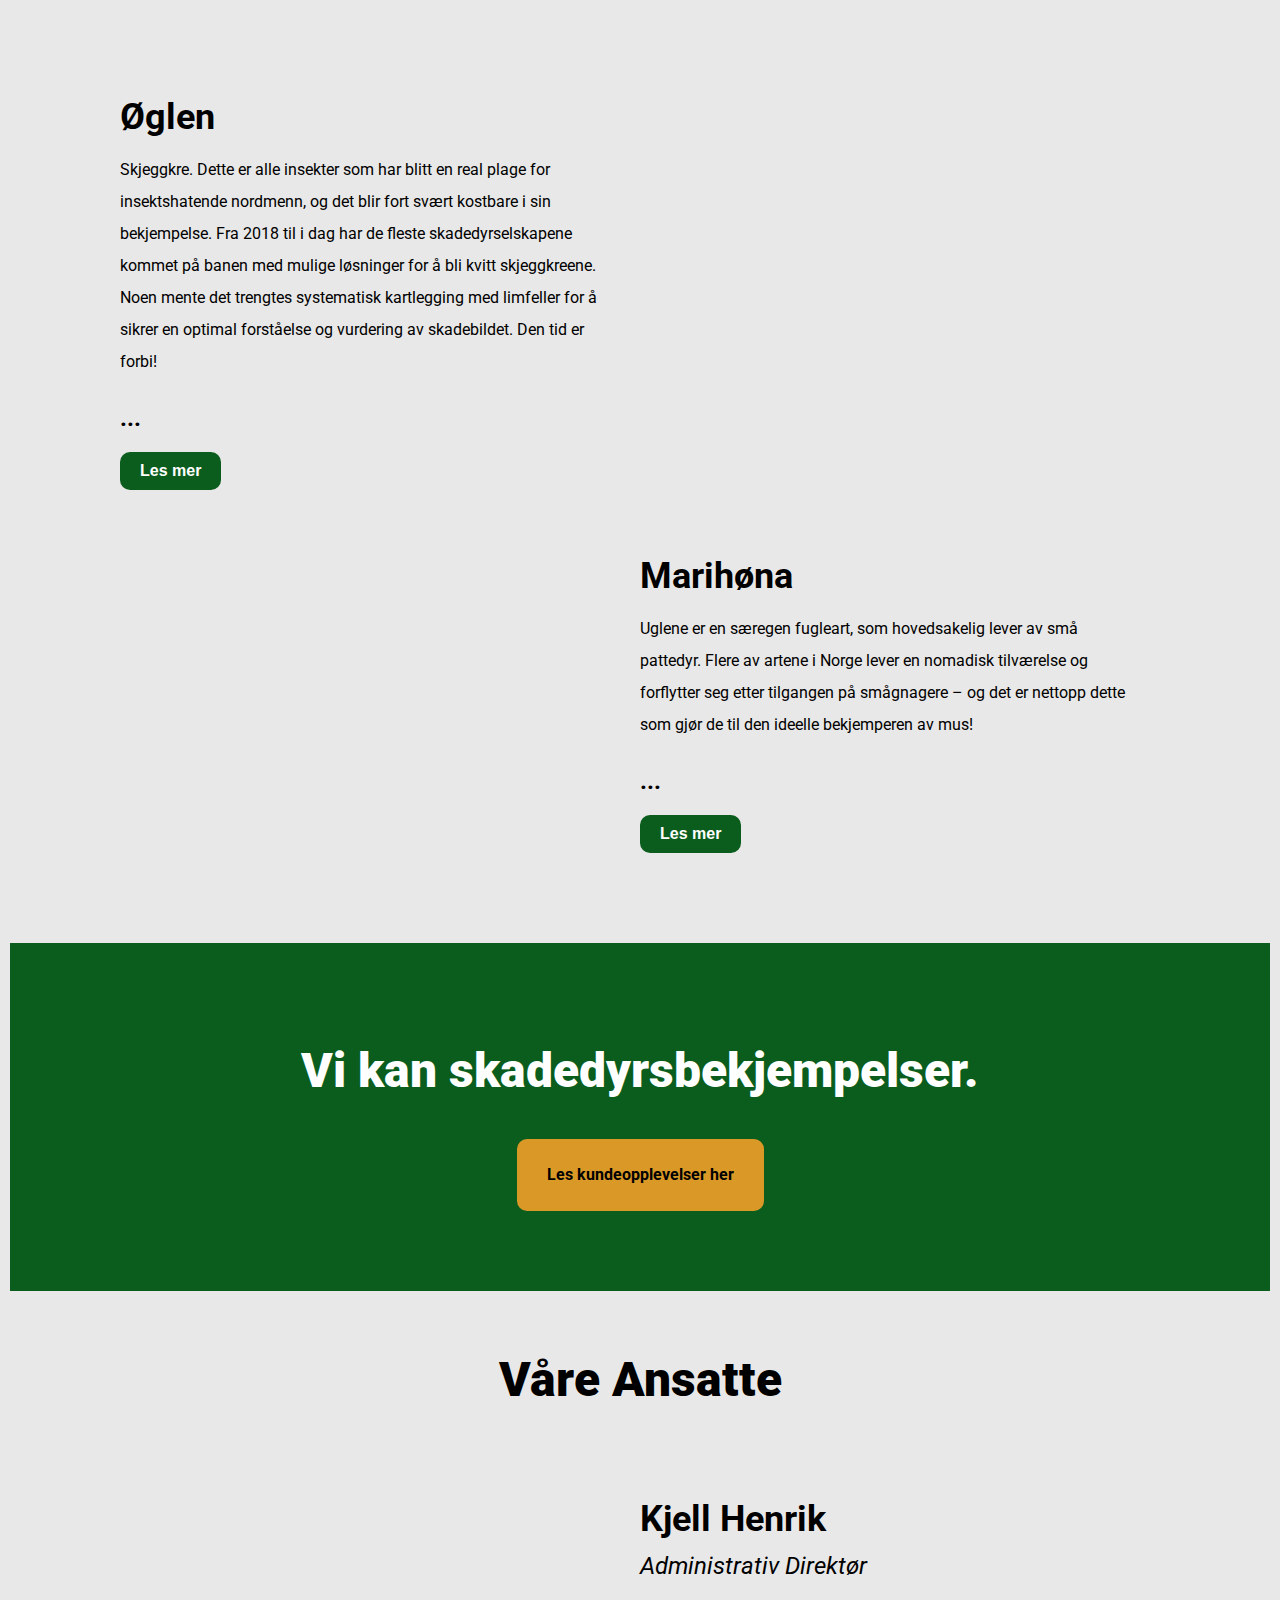
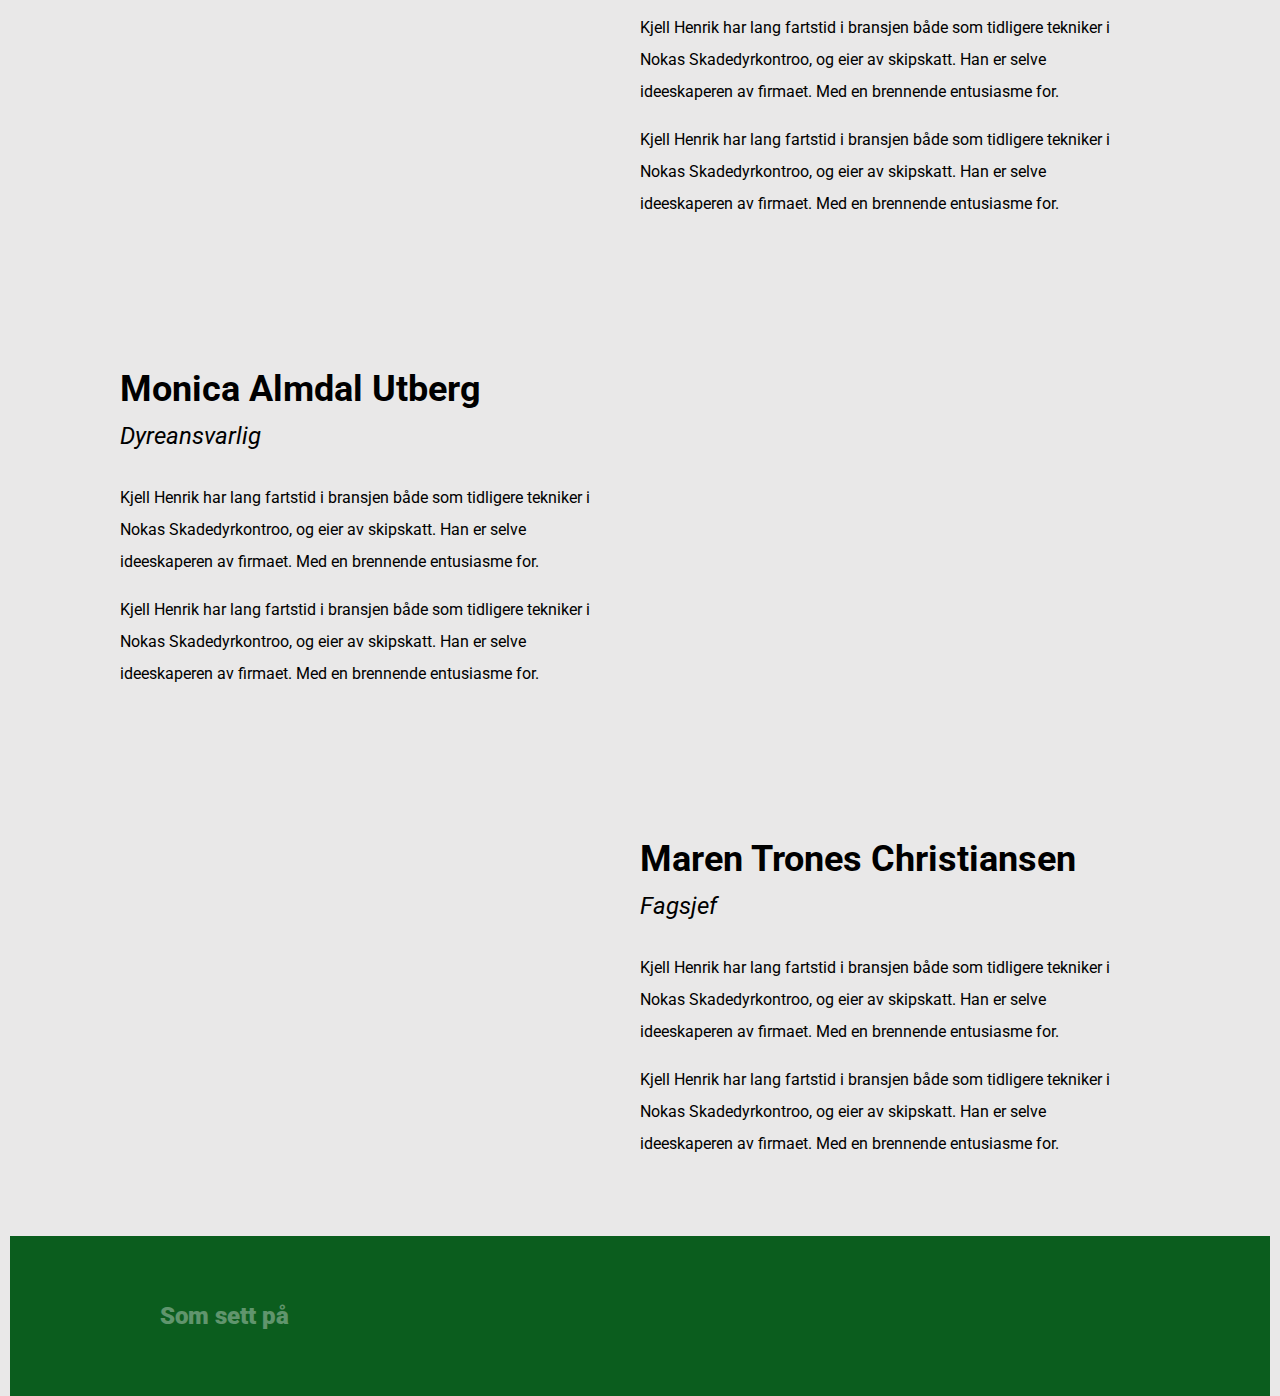
==== commit 7c078410: "Fikset header spacing || Typography på ansatte || Fade-in på read more buttons på dyr" ====
--- a/index.html
+++ b/index.html
@@ -5,7 +5,7 @@
     <meta name="viewport" content="width=device-width, initial-scale=1.0" />
     <link rel="preconnect" href="https://fonts.gstatic.com" />
     <link
-      href="https://fonts.googleapis.com/css2?family=Roboto:wght@400;700;900&display=swap"
+      href="https://fonts.googleapis.com/css2?family=Roboto:ital,wght@0,400;0,700;1,400;1,900&display=swap"
       rel="stylesheet"
     />
     <link rel="stylesheet" type="text/css" href="style.css" />
@@ -41,7 +41,7 @@
           Om selskapet
           =====
       -->
-      <section class="selskapet">
+      <section id="selskapet">
         <div class="selskapet__container">
           <div class="selskapet__left__col fade-in">
             <h2>Om vårt selskap</h2>
@@ -295,7 +295,7 @@
       <!--Som sett på section--->
 
       <section id="sett">
-        <div class="sett__content">
+        <div class="sett__content fade-in">
           <p>Som sett på</p>
           <img loading="lazy" src="images/fhi-white.png" alt="Hvit FHI logo" />
           <img
--- a/style.css
+++ b/style.css
@@ -65,7 +65,10 @@
   display: -webkit-box;
   display: -ms-flexbox;
   display: flex;
-  max-width: 1040px;
+  -webkit-box-pack: justify;
+      -ms-flex-pack: justify;
+          justify-content: space-between;
+  width: 1140px;
   margin: 0 auto;
 }
 
@@ -87,15 +90,16 @@
   text-decoration: none;
   color: white;
   font-weight: 700;
-  padding: 1rem 2rem;
+  margin: 0.85rem 0 0 1rem;
+  padding: 0.75rem 2rem;
   border-radius: 10px;
 }
 
 .nav__links a:hover, .nav__links a:focus {
   background-color: #DA9827;
-  color: black;
-  -webkit-transition: 0.3s;
-  transition: 0.3s;
+  color: white;
+  -webkit-transition: 0.2s;
+  transition: 0.2s;
 }
 
 .ansatte__tekst {
@@ -138,6 +142,11 @@
   text-align: center;
 }
 
+.CTA__content a:hover, .CTA__content a:focus {
+  background: white;
+  color: #0B5D1E;
+}
+
 #sett {
   background: #0B5D1E;
   padding: 4rem 0;
@@ -238,10 +247,10 @@
   background: #DA9827;
 }
 
-main a:hover, main a:focuswhite {
+main a:hover, main a:focus {
   background-color: white;
-  -webkit-transition: 0.3s;
-  transition: 0.3s;
+  -webkit-transition: 0.2s;
+  transition: 0.2s;
 }
 
 #bekjempere {
@@ -274,6 +283,24 @@
   margin: 3rem 0;
 }
 
+@-webkit-keyframes smooth {
+  from {
+    opacity: 0;
+  }
+  to {
+    opacity: 1;
+  }
+}
+
+@keyframes smooth {
+  from {
+    opacity: 0;
+  }
+  to {
+    opacity: 1;
+  }
+}
+
 .dyr__tekst {
   display: -webkit-box;
   display: -ms-flexbox;
@@ -286,6 +313,8 @@
 
 .dyr__tekst__more {
   display: none;
+  -webkit-animation: smooth 0.3s ease-in;
+          animation: smooth 0.3s ease-in;
 }
 
 .dyr__tekst__read {
@@ -297,8 +326,8 @@
   font-size: 1.6rem;
   color: white;
   border-radius: 10px;
-  -webkit-animation-name: slide;
-          animation-name: slide;
+  -webkit-transition: height 0.3s ease-in;
+  transition: height 0.3s ease-in;
 }
 
 .dyr__tekst__read:hover {
@@ -421,6 +450,16 @@
   text-align: center;
 }
 
+#ansatte h3 {
+  margin: 3rem 0 1rem;
+}
+
+#ansatte h4 {
+  font-weight: 400;
+  margin: 0 0 3rem;
+  font-style: italic;
+}
+
 #ansatte .container {
   margin: 6rem 0;
 }
